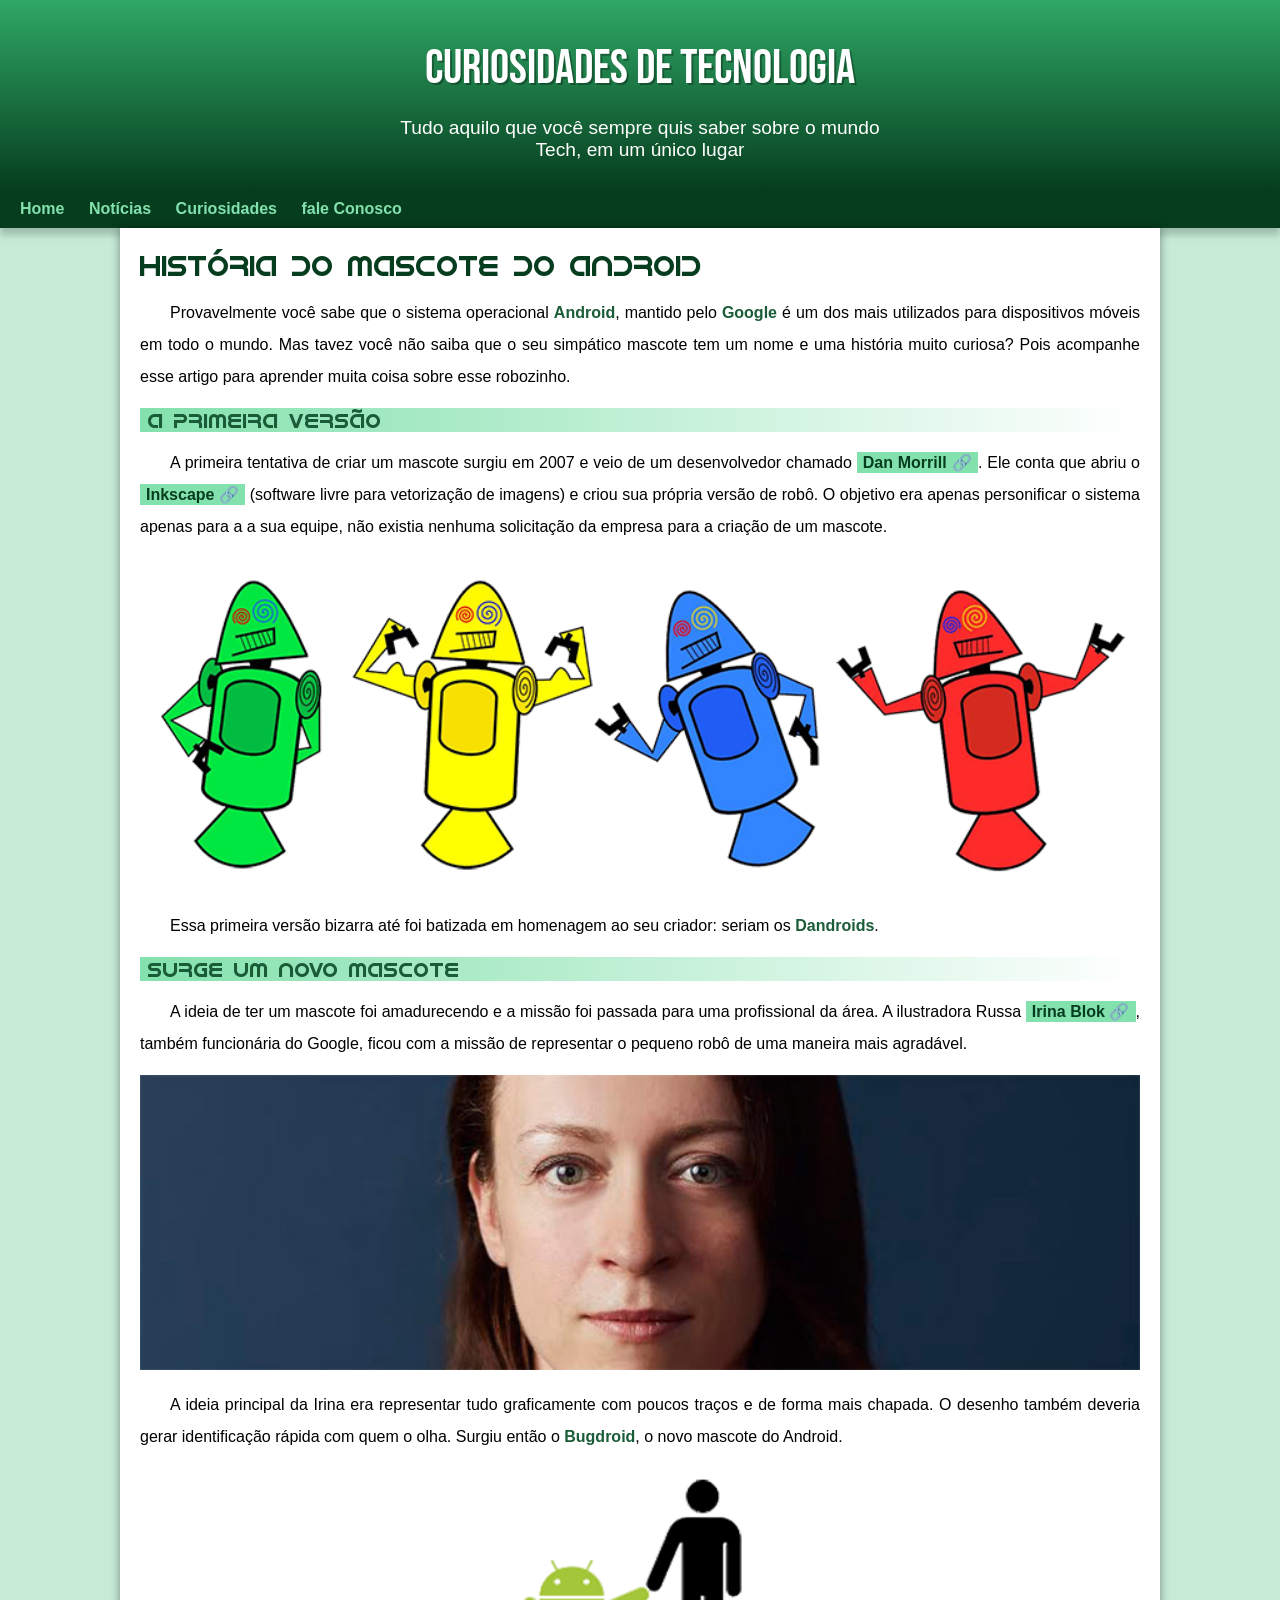
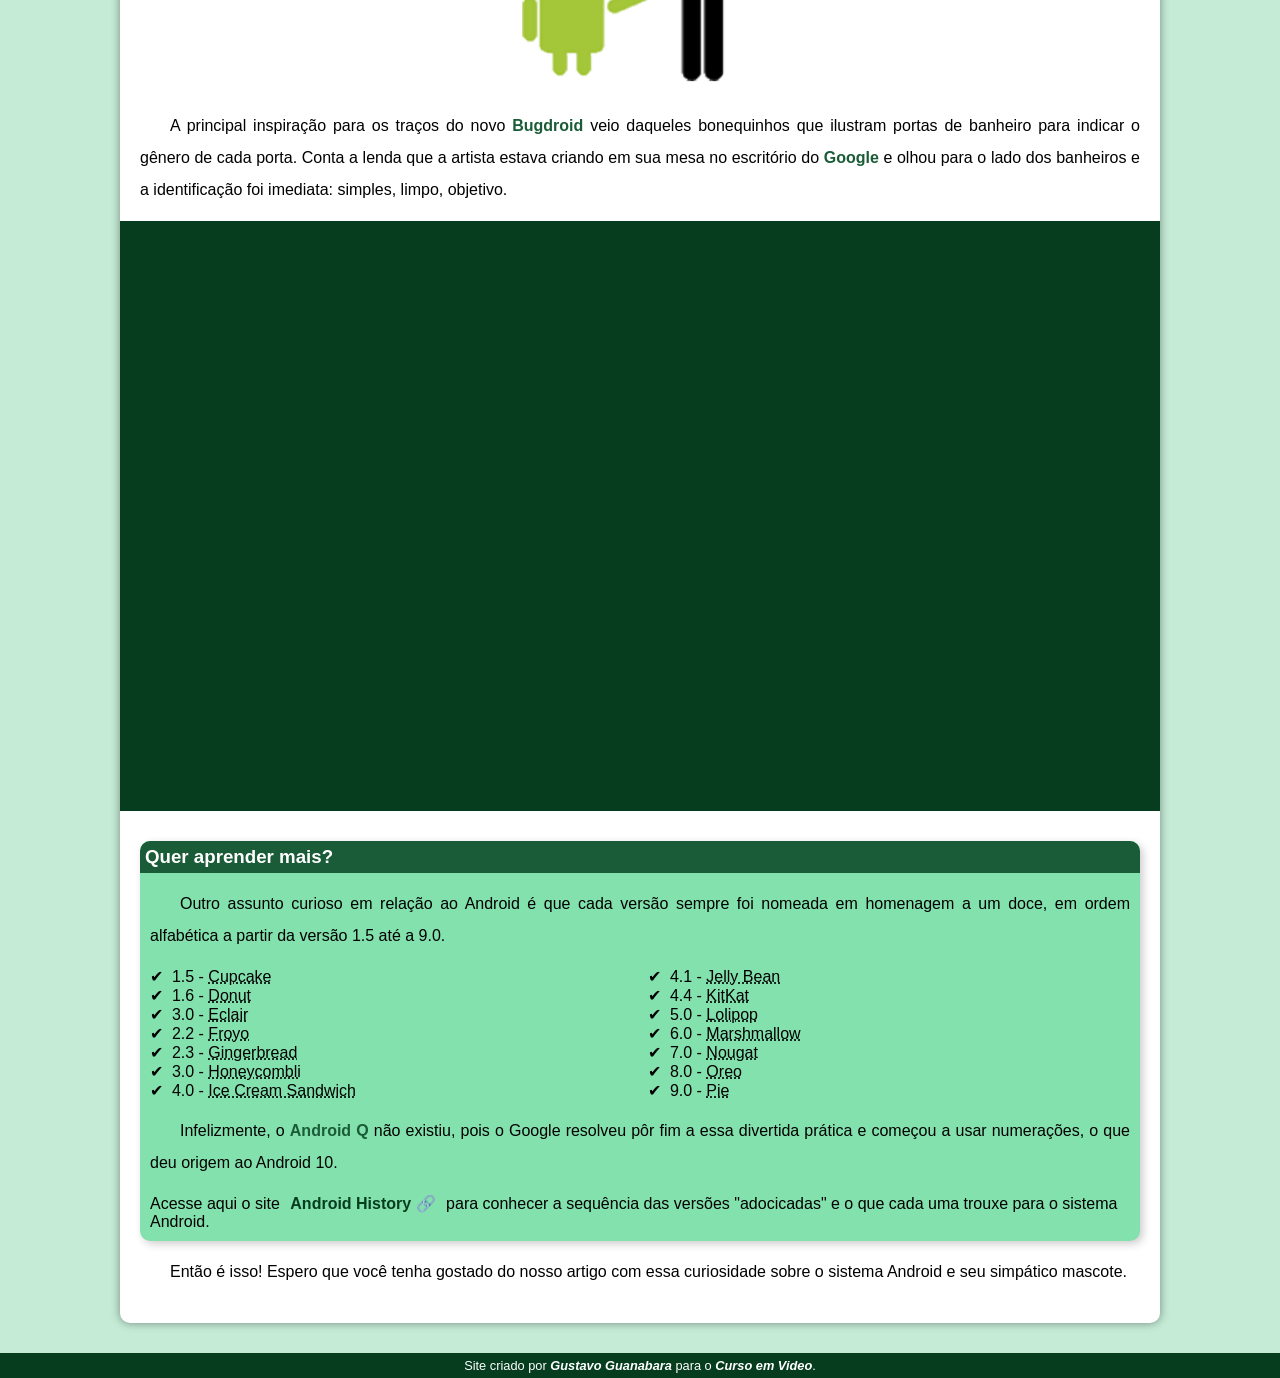
==== index.html @ 87aba1f6 "html" ====
<!DOCTYPE html>
<html lang="pt-br">
<head>
    <meta charset="UTF-8">
    <meta name="viewport" content="width=device-width, initial-scale=1.0">
    <title>Como surgiu o mascote do Android?</title>
    <link rel="shortcut icon" href="imagens/favicon.ico" type="image/x-icon">
    <link rel="stylesheet" href="estilo/style.css">
</head>
<body>
    <header>
        <h1>Curiosidades de Tecnologia</h1>
        <p>Tudo aquilo que você sempre quis saber sobre o mundo Tech, em um único lugar</p>
    </header>
    <nav>
        <a href="#">Home</a>
        <a href="#">Notícias</a>
        <a href="#">Curiosidades</a>
        <a href="#">fale Conosco</a>
    </nav>
    <main>
        <article>
            <h1>
                História do Mascote do Android
            </h1>

            <p>
                Provavelmente você sabe que o sistema operacional <strong>Android</strong>, mantido pelo <strong>Google</strong> é um dos mais utilizados para dispositivos móveis em todo o mundo. Mas tavez você não saiba que o seu simpático mascote tem um nome e uma história muito curiosa? Pois acompanhe esse artigo para aprender muita coisa sobre esse robozinho.
            </p>

            <h2>
                A primeira versão
            </h2>

            <p>
                A primeira tentativa de criar um mascote surgiu em 2007 e veio de um desenvolvedor chamado <a href="https://androidcommunity.com/dan-morrill-shows-us-the-android-mascot-that-almost-was-20130103/" target="_blank" class="externo">Dan Morrill</a>. Ele conta que abriu o <a href="https://inkscape.org/pt-br/" target="_blank" class="externo">Inkscape</a> (software livre para vetorização de imagens) e criou sua própria versão de robô. O objetivo era apenas personificar o sistema apenas para a a sua equipe, não existia nenhuma solicitação da empresa para a criação de um mascote.
            </p>

            <picture>
                <source media="(max-width: 670px)" srcset="imagens/dan-droids-pq.png">
                <img src="imagens/dan-droids.png" alt="Primeiro mascote do Android">
            </picture>

            <p>
                Essa primeira versão bizarra até foi batizada em homenagem ao seu criador: seriam os <strong>Dandroids</strong>.
            </p>

            <h2>
                Surge um novo mascote
            </h2>

            <p>
                A ideia de ter um mascote foi amadurecendo e a missão foi passada para uma profissional da área. A ilustradora Russa <a href="https://www.irinablok.com/" target="_blank" class="externo">Irina Blok</a>, também funcionária do Google, ficou com a missão de representar o pequeno robô de uma maneira mais agradável.
            </p>

            <picture>
                <source media="(max-width: 670px)" srcset="imagens/irina-blok-pq.jpg">
                <img src="imagens/irina-blok.jpg" alt="Irina Blok, criadora do Bugdroid">
            </picture>

            <p>
                A ideia principal da Irina era representar tudo graficamente com poucos traços e de forma mais chapada. O desenho também deveria gerar identificação rápida com quem o olha. Surgiu então o <strong>Bugdroid</strong>, o novo mascote do Android.
            </p>

            <img src="imagens/bugdroid.png" class="pequena" alt="Bugdroid">

            <p>
                A principal inspiração para os traços do novo <strong>Bugdroid</strong> veio daqueles bonequinhos que ilustram portas de banheiro para indicar o gênero de cada porta. Conta a lenda que a artista estava criando em sua mesa no escritório do <strong>Google</strong> e olhou para o lado dos banheiros e a identificação foi imediata: simples, limpo, objetivo.
            </p>

            <div class="video">
                <iframe width="560" height="315" src="https://www.youtube.com/embed/l2UDgpLz20M?si=Jjs8Kj-YPWtYWPBP" title="YouTube video player" frameborder="0" allow="accelerometer; autoplay; clipboard-write; encrypted-media; gyroscope; picture-in-picture; web-share" referrerpolicy="strict-origin-when-cross-origin" allowfullscreen></iframe></div>
            
            <aside>
                <h3>Quer aprender mais?</h3>

                <p>
                    Outro assunto curioso em relação ao Android é que cada versão sempre foi nomeada em homenagem a um doce, em ordem alfabética a partir da versão 1.5 até a 9.0.
                </p>
                
                <ul>
                    <li>1.5 - <abbr title="Bolo de Copo">Cupcake</abbr></li>
                    <li>1.6 - <abbr title="Rosquinha">Donut</abbr></li>
                    <li>3.0 - <abbr title="Bomba">Eclair</abbr></li>
                    <li>2.2 - <abbr title="Iogurte Congelado">Froyo</abbr></li>
                    <li>2.3 - <abbr title="Biscoito de Gengibre">Gingerbread</abbr></li>
                    <li>3.0 - <abbr title="Favo de Mel">Honeycombli</abbr></li>
                    <li>4.0 - <abbr title="Sanduíche de Sorvete">Ice Cream Sandwich</abbr></li>
                    <li>4.1 - <abbr title="Jujuba">Jelly Bean</abbr></li>
                    <li>4.4 - <abbr title="KitKat">KitKat</abbr></li>
                    <li>5.0 - <abbr title="Pirulito">Lolipop</abbr></li>
                    <li>6.0 - <abbr title="Marshmallow">Marshmallow</abbr></li>
                    <li>7.0 - <abbr title="Torrone">Nougat</abbr></li>
                    <li>8.0 - <abbr title="Oreo">Oreo</abbr></li>
                    <li>9.0 - <abbr title="Torta">Pie</abbr></li>
                </ul>

                <p>
                    Infelizmente, o <strong>Android Q</strong> não existiu, pois o Google resolveu pôr fim a essa divertida prática e começou a usar numerações, o que deu origem ao Android 10.
                </p>
                Acesse aqui o site <a href="https://www.android.com/intl/pt_br/what-is-android/" target="_blank" class="externo">Android History</a> para conhecer a sequência das versões "adocicadas" e o que cada uma trouxe para o sistema Android.
            </aside>

            <p>
                Então é isso! Espero que você tenha gostado do nosso artigo com essa curiosidade sobre o sistema Android e seu simpático mascote.
            </p>
        </article>
    </main>
    <footer>
        <p>Site criado por <a href="https://github.com/gustavoguanabara" target="_blank">Gustavo Guanabara</a> para o <a href="https://www.youtube.com/c/CursoemV%C3%ADdeo" target="_blank">Curso em Video</a>.</p>
    </footer>
</body>
</html>
---- estilo/style.css ----
@charset "UTF-8";

@import url('https://fonts.googleapis.com/css2?family=Bebas+Neue&display=swap');

@font-face {
    font-family: 'Android';
    src: url('../fontes/idroid.otf') format('opentype');
    font-weight: normal;
}

:root {
    --cor0: #c5ebd6;
    --cor1: #83e1ad;
    --cor2: #3ddc84;
    --cor3: #2fa866;
    --cor4: #1a5c37;
    --cor5: #063d1e;

    --fonte-padrao: Arial, Verdana, Helvetica, sans-serif;
    --fonte-destaque: 'Bebas Neue', cursive;
    --fonte-android: 'Android', cursive;
}

* {
    margin: 0px;
    padding: 0px;
}

body {
    background-color: var(--cor0);
    font-family: var(--fonte-padrao);
}

a.externo::after {
    content: '\00A0\1F517';
}


header {
    background-image: linear-gradient(to bottom, var(--cor3), var(--cor5));
    min-height: 150px;
    text-align: center;
    padding-top: 40px;
}

header > h1 {
    color: white;
    font-family: var(--fonte-destaque);
    font-size: 3em;
    font-weight: normal;
    margin-bottom: 20px;
    text-shadow: 2px 2px 0px rgba(0, 0, 0, 0.3);
}

header > P {
    font-family: var(--fonte-padrao);
    font-size: 1.2em;
    color: white;
    max-width: 500px;
    padding-right: 10px;
    padding-left: 10px;
    margin: auto;
}

nav {
    background-color: var(--cor5);
    padding: 10px;
    box-shadow: 0px 7px 7px rgba(0, 0, 0, 0.2);
}

nav > a {
    color: var(--cor1);
    padding: 10px;
    border-radius: 5px;
    text-decoration: none;
    font-weight: bold;
    transition-duration: 0.3s;
}

nav > a:hover {
    background-color: var(--cor2);
    color: var(--cor5);
}

main {
    min-width: 300px;
    max-width: 1000px;
    margin: auto;
    margin-bottom: 30px;
    padding: 20px;
    background-color: white;
    box-shadow: 0px 0px 10px rgba(0, 0, 0, 0.41);
    border-bottom-right-radius: 10px;
    border-bottom-left-radius: 10px;
}


main h1 {
    color: var(--cor5);
    font-family: var(--fonte-android);
    font-weight: normal;
    font-size: 1.8em
    ;
}

main h2 {
    color: var(--cor4);
    font-family: var(--fonte-android);
    font-size: 1.3em;
    font-weight: normal;
    background-image: linear-gradient(to right, var(--cor1), transparent);
    text-indent: 8px;
}

main p {
    margin: 15px 0px;
    text-align: justify;
    text-indent: 30px;
    font-size: 1em;
    line-height: 2em;
}

main strong {
    color: var(--cor4);
    font-weight: bold;
}

main a {
    text-decoration: none;
    font-weight: bold;
    color: var(--cor5);
    background-color: var(--cor1);
    padding: 2px 6px;
}

main a:hover {
    text-decoration: none;
    color: var(--cor3);
}

main img {
    width: 100%;
}

main img.pequena {
    max-width: 350px;
    display: block;
    margin: auto;
}

div.video {
    background-color: var(--cor5);
    margin: 0px -20px 30px -20px;
    padding: 20px;
    padding-bottom: 57%;
    position: relative
}

div.video > iframe {
    position: absolute;
    top: 5%;
    left: 5%;
    width: 90%;
    height: 90%;
}

aside {
    background-color: var(--cor1);
    padding: 10px;
    border-radius: 10px;
    box-shadow: 3px 3px 8px rgba(0, 0, 0, 0.2);
}

aside > h3 {
    background-color: var(--cor4);
    color: white;
    padding: 5px;
    margin: -10px -10px 0px -10px;
    border-radius: 10px 10px 0px 0px;
}

aside > ul {
    list-style-type: '\2714\00A0\00A0';
    list-style-position: inside;
    columns: 2;
}

footer {
    background-color: var(--cor5);
    color: white;
    text-align: center;
    font-size: 0.8em;
    padding: 5px;
}

footer a {
    color: white;
    font-weight: bolder;
    font-style: italic;
    text-decoration: none;
}

footer a:hover {
    text-decoration: underline;
    color: var(--cor1);
}
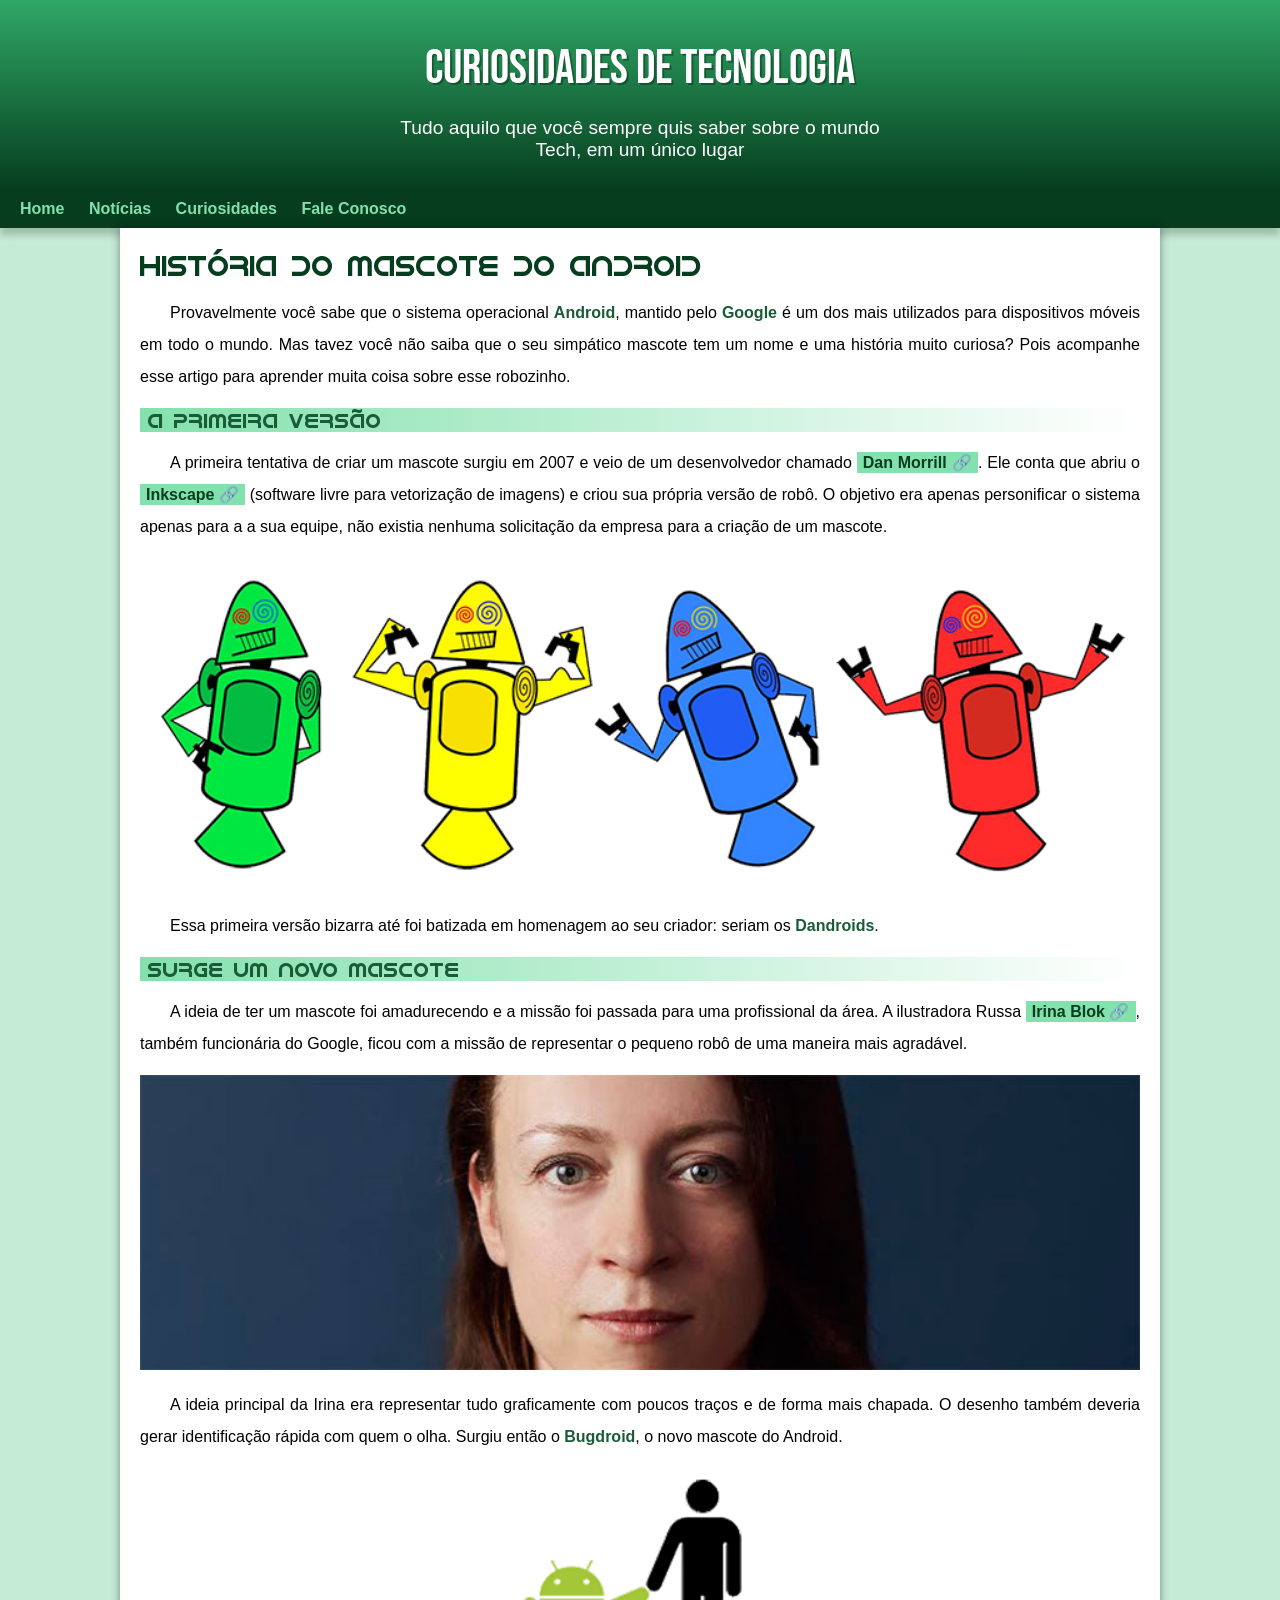
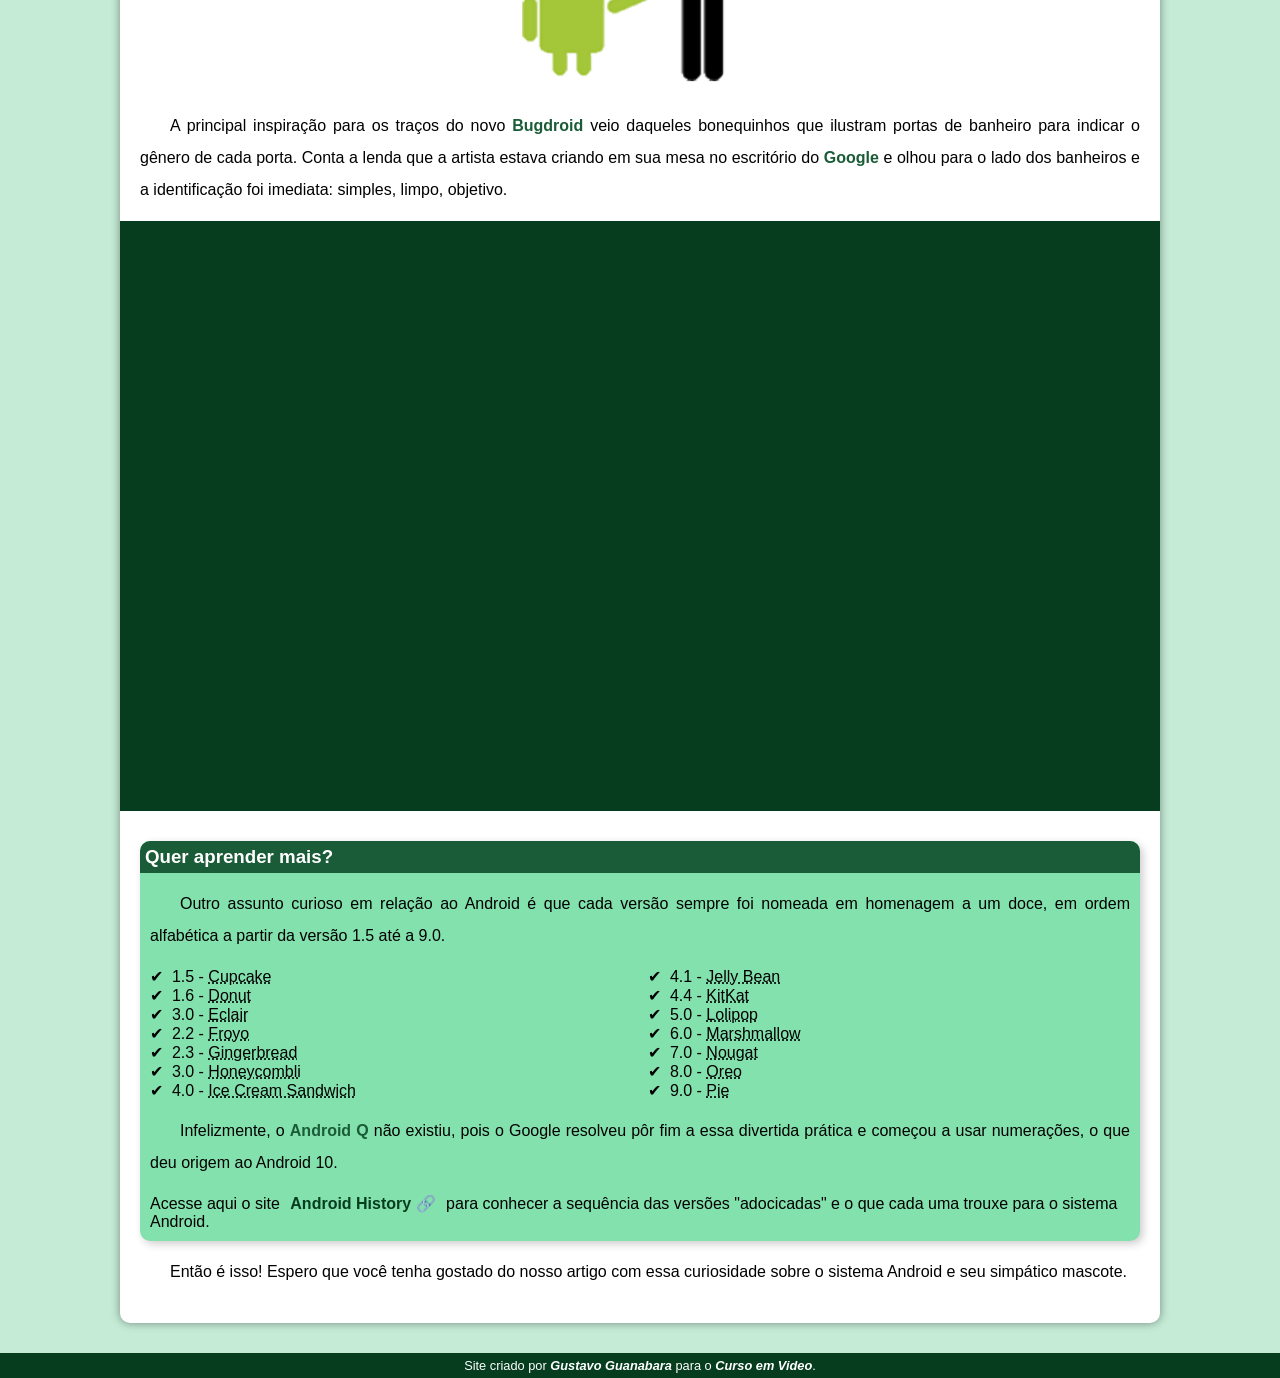
==== commit 50bf4bbc: "Update index.html" ====
--- a/index.html
+++ b/index.html
@@ -16,7 +16,7 @@
         <a href="#">Home</a>
         <a href="#">Notícias</a>
         <a href="#">Curiosidades</a>
-        <a href="#">fale Conosco</a>
+        <a href="#">Fale Conosco</a>
     </nav>
     <main>
         <article>
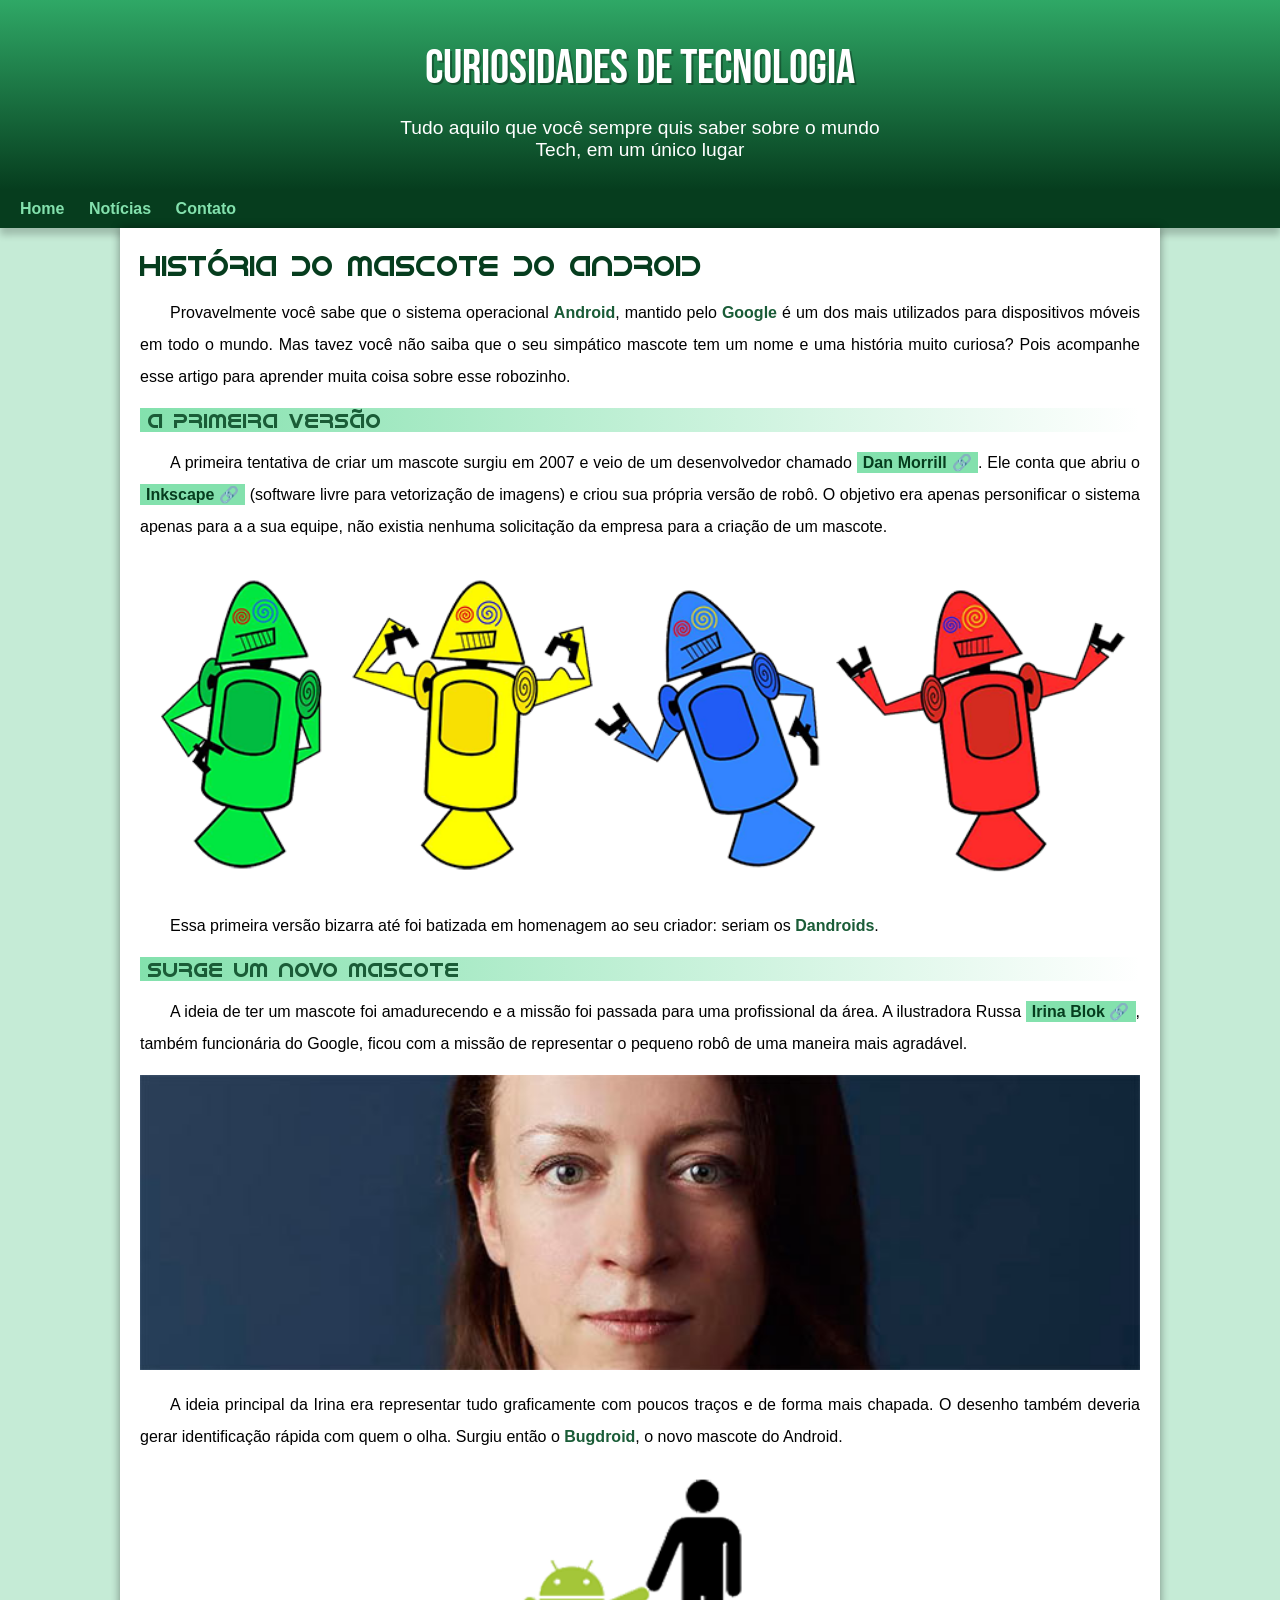
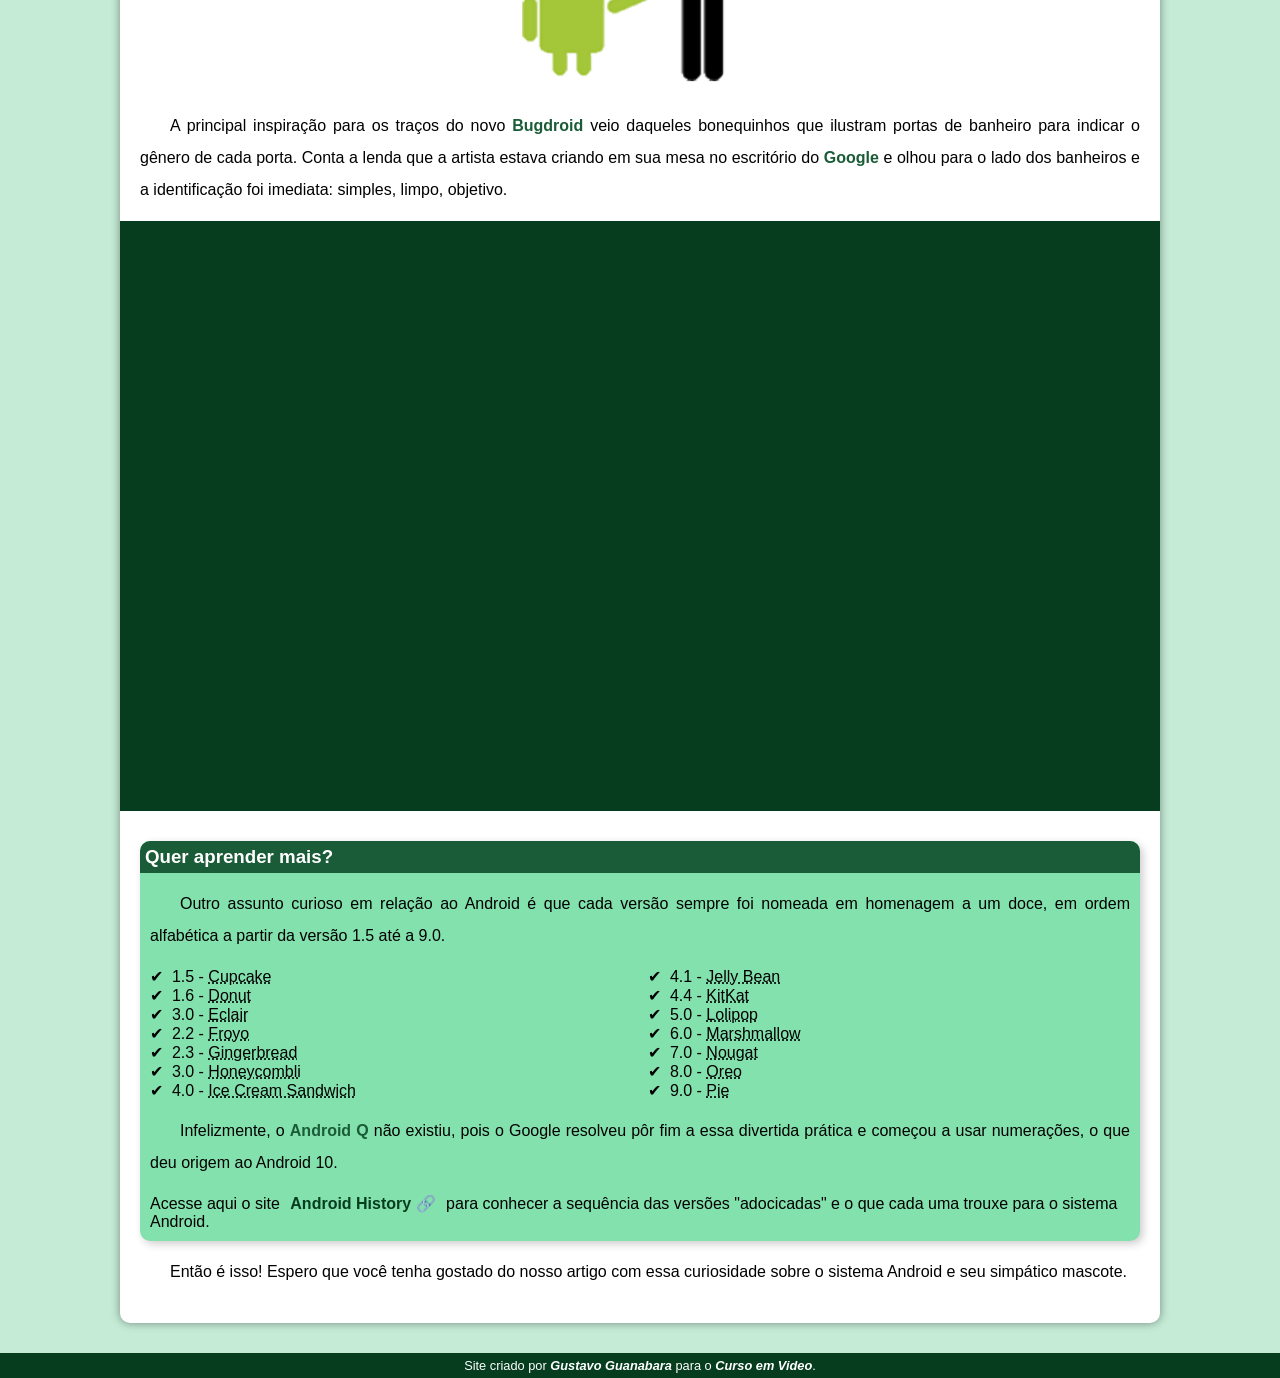
==== commit c5e66388: "Update index.html" ====
--- a/index.html
+++ b/index.html
@@ -15,8 +15,7 @@
     <nav>
         <a href="#">Home</a>
         <a href="#">Notícias</a>
-        <a href="#">Curiosidades</a>
-        <a href="#">Fale Conosco</a>
+        <a href="#">Contato</a>
     </nav>
     <main>
         <article>
